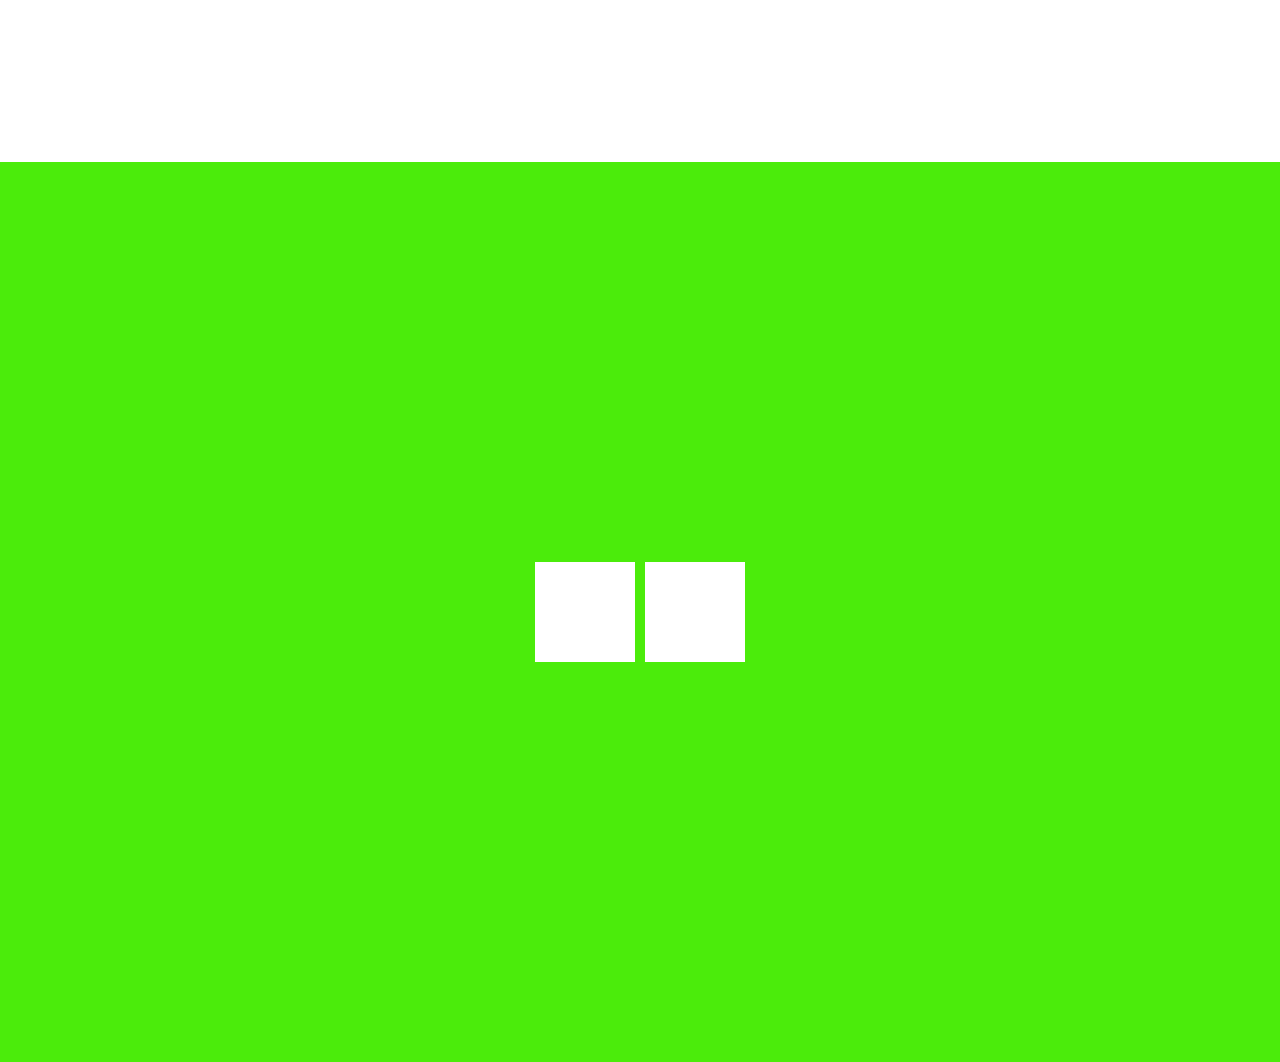
==== aula6/index.html @ da46f89a "aula 6 - display flex" ====
<!DOCTYPE html>
<html lang="en">
<head>
    <meta charset="UTF-8">
    <meta name="viewport" content="width=device-width, initial-scale=1.0">
    <title>Display flex</title>
    <link rel="stylesheet" href="css/style.css">
</head>
<body>
    <header></header>
    <main>
        <div class="container1">
        <div class="card"></div>
        <div class="card"></div>
    </div>
    </main>
</body>
</html>
---- aula6/css/style.css ----
*{
    margin: 0;
    padding: 0;
    box-sizing: border-box;
    border: 0;
}

header{
    width: 100vw;
    height: 18vh;

}

.container1{
    width: 100vw;
    height: 100vh;
    background-color: rgb(75, 236, 11);
    display: flex; /*ele deixa os elementos filhos em linha, um do lado do outro*/
    justify-content: center; /*só funciona com o display flex ou grid, ele alinha em horizontal*/
    align-items: center; /* só funciona com o display flex ou grid, ele alinha em vertical*/
}

.card{
    width: 100px;
    height: 100px;
    background-color: white;
    margin: 5px;
}
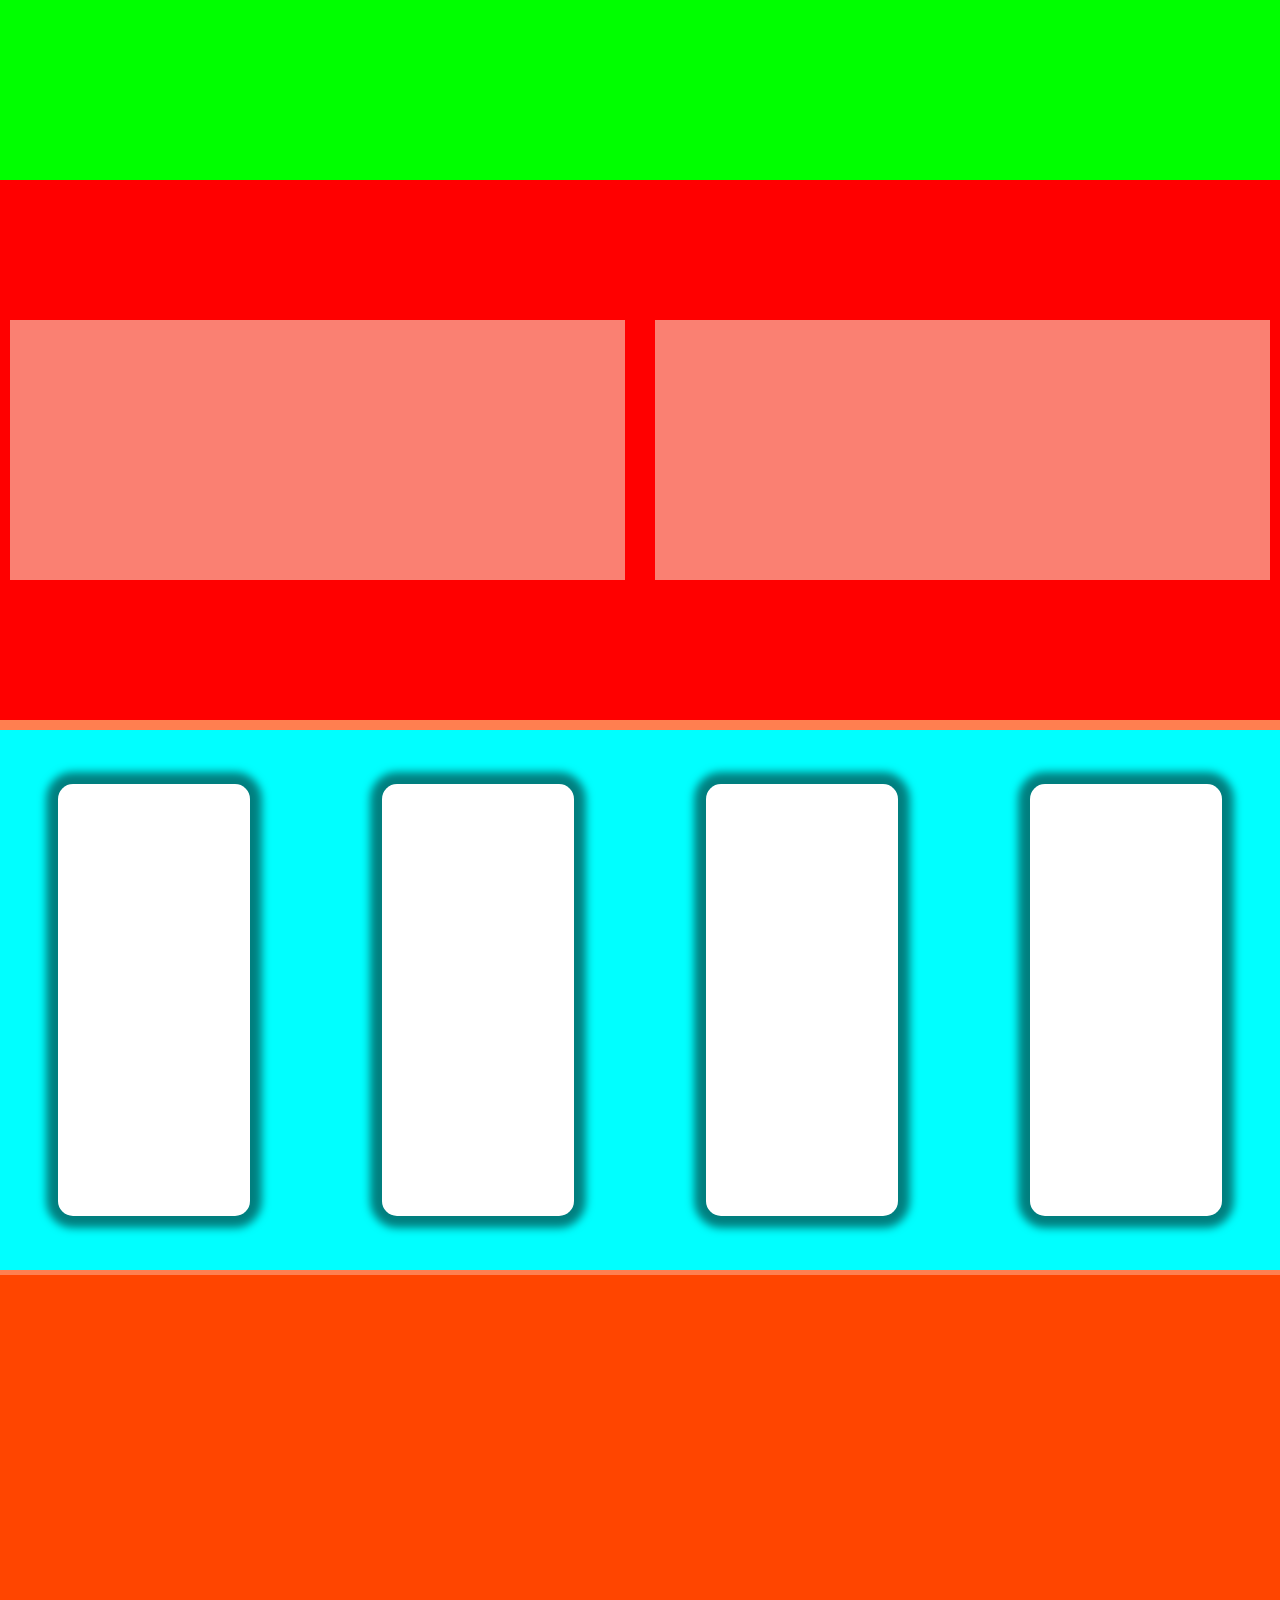
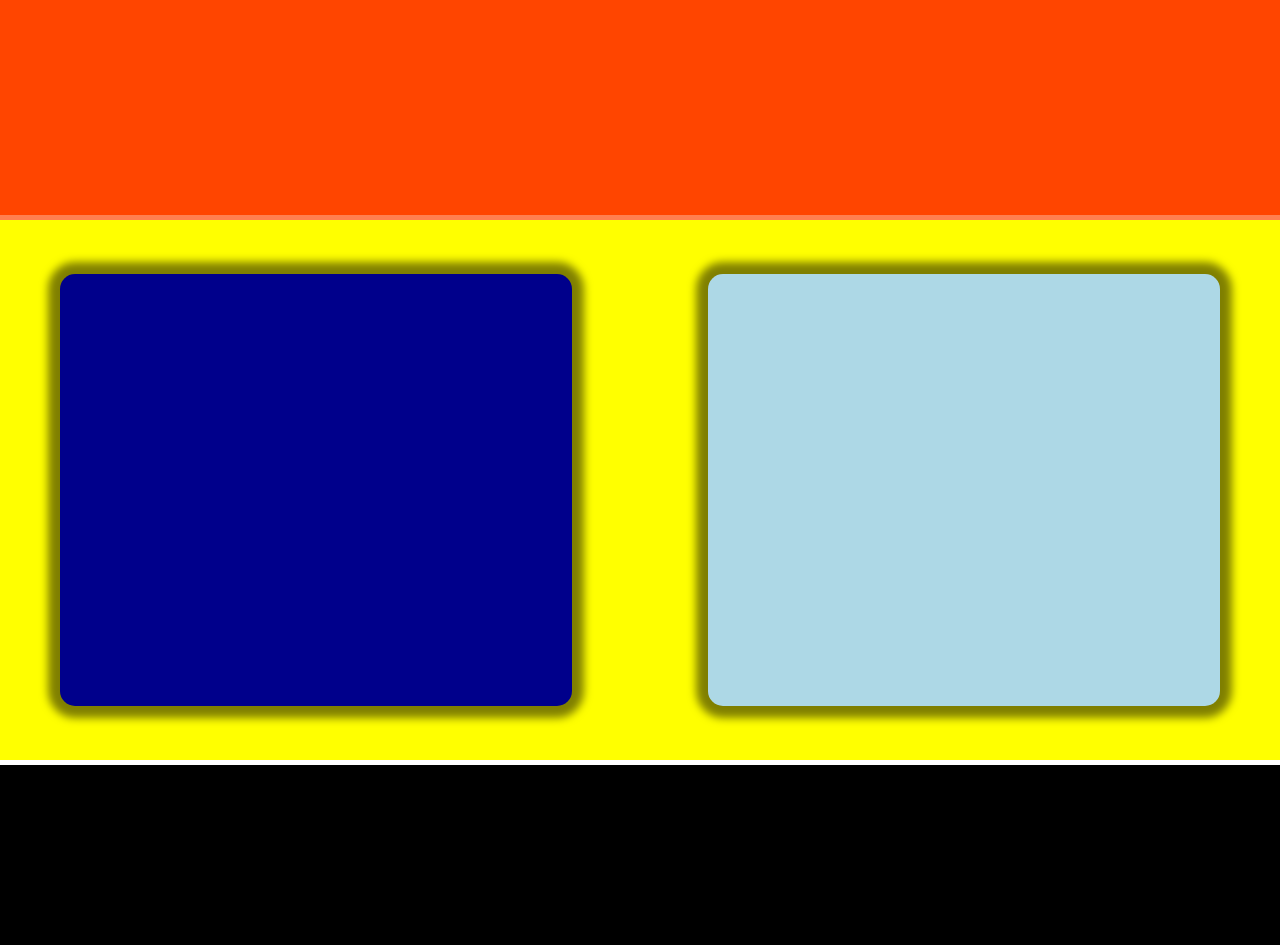
==== commit ad38556b: "add ativflexbox" ====
--- a/aula6/index.html
+++ b/aula6/index.html
@@ -3,16 +3,29 @@
 <head>
     <meta charset="UTF-8">
     <meta name="viewport" content="width=device-width, initial-scale=1.0">
-    <title>Display flex</title>
+    <title>Display Flex</title>
     <link rel="stylesheet" href="css/style.css">
 </head>
 <body>
     <header></header>
     <main>
         <div class="container1">
-        <div class="card"></div>
-        <div class="card"></div>
-    </div>
+            <div class="card"></div>
+            <div class="card"></div>
+        </div>
+
+        <div class="container2">
+            <div class="card2"></div>
+            <div class="card2"></div>
+            <div class="card2"></div>
+            <div class="card2"></div>
+        </div>
+        <div class="container3"></div>
+        <div class="container4">
+            <div class="card3" id="azulao"></div>
+            <div class="card3" id="marzinho"></div>
+        </div>
     </main>
+    <footer></footer>
 </body>
 </html>
--- a/aula6/css/style.css
+++ b/aula6/css/style.css
@@ -1,28 +1,124 @@
-*{
+* {
     margin: 0;
     padding: 0;
     box-sizing: border-box;
     border: 0;
 }
 
-header{
+header {
+    background-color: lime;
     width: 100vw;
-    height: 18vh;
-
+    height: 20vh;
+    position: relative;
 }
 
-.container1{
-    width: 100vw;
-    height: 100vh;
-    background-color: rgb(75, 236, 11);
-    display: flex; /*ele deixa os elementos filhos em linha, um do lado do outro*/
-    justify-content: center; /*só funciona com o display flex ou grid, ele alinha em horizontal*/
-    align-items: center; /* só funciona com o display flex ou grid, ele alinha em vertical*/
+main {
+    background-color: coral;
 }
 
-.card{
-    width: 100px;
-    height: 100px;
-    background-color: white;
-    margin: 5px;
+.container1 {
+    background-color: red;
+    width: 100vw;
+    height: 60vh;
+    position: relative;
+    display: flex;
+    flex-direction: row;
+    align-items: center;
+    justify-content: center;
+    gap: 30px;
+    padding: 10px;
+    margin-bottom: 10px;
+}
+
+.card {
+    background-color: salmon;
+    width: 50%;
+    height: 50%;
+    position: relative;
+}
+
+.container2 {
+    background-color: aqua;
+    width: 100vw;
+    height: 60vh;
+    position: relative;
+    display: flex;
+    flex-direction: row;
+    align-items: center;
+    gap: 15px;
+    justify-content: space-around;
+}
+
+.card2 {
+    background-color: rgb(255, 255, 255);
+    width: 15%;
+    height: 80%;
+    position: relative;
+    border-radius: 15px;
+    box-shadow: 0 0 8px 12px rgba(0, 0, 0, 0.5);
+}
+
+.container3 {
+    background-color: orangered;
+    width: 100vw;
+    height: 60vh;
+    position: relative;
+    margin-top: 5px;
+}
+
+.container4 {
+    background-color: yellow;
+    width: 100vw;
+    height: 60vh;
+    position: relative;
+    display: flex;
+    flex-direction: row;
+    align-items: center;
+    gap: 15px;
+    justify-content: space-around;
+    margin-top: 5px;
+    margin-bottom: 5px;
+}
+
+.card3 {
+    background-color: rgb(255, 255, 255);
+    width: 40%;
+    height: 80%;
+    position: relative;
+    border-radius: 15px;
+    box-shadow: 0 0 8px 12px rgba(0, 0, 0, 0.5);
+}
+
+#azulao{
+    background-color: darkblue;
+}
+
+#marzinho{
+    background-color: lightblue;
+}
+
+footer{
+    background-color: black;
+    width: 100vw;
+    height: 20vh;
+    position: relative;
+}
+
+@media (max-width: 768px){
+    .container1{
+        flex-direction: column;
+    }
+
+    .container4{
+        flex-direction: column;
+    }
+}
+
+
+@media (max-width: 400px) {
+    .card2{
+        width: 20%;
+        height: 20%;
+        flex-wrap: wrap;
+    }
 }
